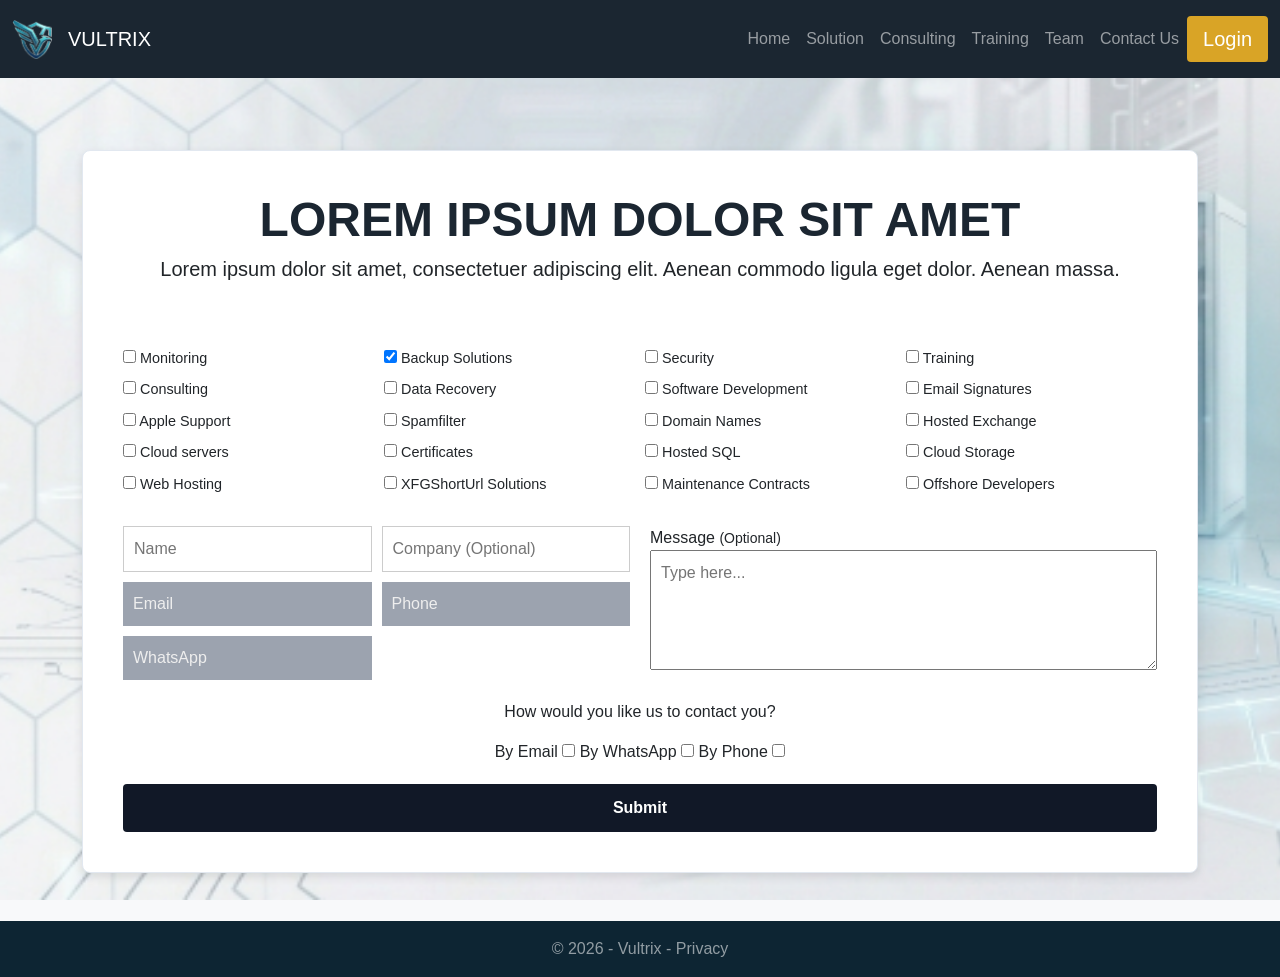
==== contact.html @ f0453dbb "Add files via upload" ====
<!doctype html>
<html lang="en">
<head>
    <meta charset="utf-8" />
    <meta name="viewport" content="width=device-width, initial-scale=1" />
    <title>Convilguous 2.0</title>

    <!-- Bootstrap 5 CSS (CDN) -->
    <link href="https://cdn.jsdelivr.net/npm/bootstrap@5.3.3/dist/css/bootstrap.min.css"
          rel="stylesheet" />
    <link href="css/style.css" rel="stylesheet" />
    <link href="css/form.css" rel="stylesheet" />
    <link href="css/upbutton.css" rel="stylesheet" />
    <link rel="icon" type="image/x-icon" href="images/Logo-small.svg">
</head>

<body class="bg-light">


    <!-- Example: Brand/Logo + Navbar Text -->
    <nav class=" navbar navbar-expand-sm navbar-dark fixed-top" style="background-color: #1B2631">
        <div class="container-fluid">
            <!-- Brand / Logo -->
            <a class="navbar-brand d-flex align-items-center gap-2" href="index.html#home">
                <!-- Using an image: Bootstrap will size/align it nicely in the navbar -->
                <img src="images/logo.png"
                     alt="Logo"
                     width="40"
                     height=""
                     class="rounded" />
                <span></span>
                Vultrix
            </a>

            <!-- Toggler (for small screens) -->
            <button class="navbar-toggler"
                    type="button"
                    data-bs-toggle="collapse"
                    data-bs-target="#mainNavbar"
                    aria-controls="mainNavbar"
                    aria-expanded="false"
                    aria-label="Toggle navigation">
                <span class="navbar-toggler-icon"></span>
            </button>

            <div class="collapse navbar-collapse" id="mainNavbar">
                <!-- Left links -->
                <ul class="navbar-nav ms-auto mb-2 mb-sm-0">
                    <li class="nav-item">
                        <a class="nav-link" aria-current="page" href="index.html#home">Home</a>
                    </li>
                    <li class="nav-item">
                        <a class="nav-link" href="index.html#solution">Solution</a>
                    </li>
                    <li class="nav-item">
                        <a class="nav-link" href="index.html#consulting">Consulting</a>
                    </li>
                    <li class="nav-item">
                        <a class="nav-link" href="index.html#training">Training</a>
                    </li>
                    <li class="nav-item">
                        <a class="nav-link" href="#team">Team</a>
                    </li>
                    <li class="nav-item">
                        <a class="nav-link" href="index.html#contact">Contact Us</a>
                    </li>
                </ul>

                <!-- Navbar text (non-link content aligned vertically) -->
                <span class="navbar-text">
                    <a href="login.html#login" class="btn btn-custom-gold btn-lg fs-5">Login</a>
                </span>
            </div>
        </div>
    </nav>


    <!-- Contact Form -->
    <div id="contactform">

        <section style="background-color:">

            <div class="container" style="padding-top: 150px">


                <main class="form-container card">
                    <h1 class="display-5 fw-bold text-center" style="color: #1B2631; ">Lorem ipsum dolor sit amet</h1>
                    <p class="lead text-center" ;">Lorem ipsum dolor sit amet, consectetuer adipiscing elit. Aenean commodo ligula eget dolor. Aenean massa.</p>

                    <form>
                        <div class="checkbox-grid mt-5">
                            <label><input type="checkbox"> Monitoring</label>
                            <label><input type="checkbox" checked> Backup Solutions</label>
                            <label><input type="checkbox"> Security</label>
                            <label><input type="checkbox"> Training</label>
                            <label><input type="checkbox"> Consulting</label>
                            <label><input type="checkbox"> Data Recovery</label>
                            <label><input type="checkbox"> Software Development</label>
                            <label><input type="checkbox"> Email Signatures</label>
                            <label><input type="checkbox"> Apple Support</label>
                            <label><input type="checkbox"> Spamfilter</label>
                            <label><input type="checkbox"> Domain Names</label>
                            <label><input type="checkbox"> Hosted Exchange</label>
                            <label><input type="checkbox"> Cloud servers</label>
                            <label><input type="checkbox"> Certificates</label>
                            <label><input type="checkbox"> Hosted SQL</label>
                            <label><input type="checkbox"> Cloud Storage</label>
                            <label><input type="checkbox"> Web Hosting</label>
                            <label><input type="checkbox"> XFGShortUrl Solutions</label>
                            <label><input type="checkbox"> Maintenance Contracts</label>
                            <label><input type="checkbox"> Offshore Developers</label>
                        </div>

                        <div class="form-body">
                            <div class="input-columns">
                                <input type="text" placeholder="Name">
                                <input type="text" placeholder="Company (Optional)">
                                <input type="email" placeholder="Email" class="gray-bg">
                                <input type="tel" placeholder="Phone" class="gray-bg">
                                <input type="text" placeholder="WhatsApp" class="gray-bg half-width">
                            </div>

                            <div class="message-area">
                                <label>Message <small>(Optional)</small></label>
                                <textarea placeholder="Type here..."></textarea>
                            </div>
                        </div>

                        <div class="contact-preference">
                            <p>How would you like us to contact you?</p>
                            <label>By Email <input type="checkbox"></label>
                            <label>By WhatsApp <input type="checkbox"></label>
                            <label>By Phone <input type="checkbox"></label>
                        </div>

                        <button type="submit" class="submit-btn btn-custom-gold">Submit</button>
                    </form>
                </main>
            </div>

<br>
<br>


        </section>


         
</div>

                                                                                <button id="scrollTopBtn" title="Go to top">&#8593;</button>
                                                                        <nav class=" navbar navbar-expand-sm navbar-dark" style="background-color: #0D2533">

                                                                            <div class="container justify-content-center">
                                                                                <span class="navbar-text">

                                                                                    &copy; 2026 - Vultrix - Privacy


                                                                                </span>

                                                                                </section>













            <script>
                // Paste the JavaScript code here
                const scrollTopBtn = document.getElementById("scrollTopBtn");

                // Show the button when the user scrolls down 200px from the top
                window.onscroll = function () {
                    if (document.body.scrollTop > 200 || document.documentElement.scrollTop > 200) {
                        scrollTopBtn.style.display = "block";
                    } else {
                        scrollTopBtn.style.display = "none";
                    }
                };

                // When the user clicks the button, scroll to the top
                scrollTopBtn.addEventListener("click", () => {
                    window.scrollTo({
                        top: 0,
                        behavior: "smooth" // This creates the smooth gliding effect
                    });
                });
            </script>
</body>
</html>






<!-- Bootstrap 5 JS (CDN) -->
<script src="https://cdn.jsdelivr.net/npm/bootstrap@5.3.3/dist/js/bootstrap.bundle.min.js"></script>
---- css/style.css ----
body {
    background-image: linear-gradient(rgba(0, 0, 0, 0), rgba(0, 0, 0, 0)), url('../images/bg.png');
    background-size: cover;
    background-repeat: no-repeat;
    background-attachment: fixed;
    background-position: center;
}

/*--------------------------------------------------------------------------------------------*/

/* Container Grid */
.services-grid {
    display: grid;
    grid-template-columns: repeat(auto-fit, minmax(250px, 1fr));
    gap: 20px;
    padding: 40px;
    background-color: #f8fafc; /* Light grey background */
    font-family: sans-serif;
    border: 1px solid #e2e8f0;
}

.services-grid1 {
    display: grid;
    /* This creates 3 equal columns on desktop */
    grid-template-columns: repeat(3, 1fr);
    gap: 20px; /* Adjust spacing between cards */
    padding: 30px;
}

/*--------------------------------------------------------------------------------------------*/

/* Responsive adjustment for tablets and phones */
@media (max-width: 992px) {
    .services-grid1 {
        grid-template-columns: repeat(2, 1fr); /* 2 columns on tablets */
    }
}

@media (max-width: 768px) {
    .services-grid1 {
        grid-template-columns: 1fr; /* 1 column on mobile */
    }
}


/*--------------------------------------------------------------------------------------------*/


/* Individual Card Styling */

.card1 {
    background: #ffffff;
    padding: 30px;
    border-radius: 12px;
    border: 1px solid #e2e8f0;
    box-shadow: 0 4px 6px -1px rgba(0, 0, 0, 0.05);
    transition: transform 0.2s ease;
}

/*.card1:hover {
        transform: translateY(-5px);
    }*/

.card {
    background: #ffffff;
    padding: 30px;
    border-radius: 12px;
    border: 1px solid #e2e8f0;
    box-shadow: 0 4px 6px -1px rgba(0, 0, 0, 0.05);
    transition: transform 0.2s ease;
}
    .card:hover {
        transform: translateY(-5px);
    }

/* Icon Container */
.icon-box {
    width: 45px;
    height: 45px;
    border-radius: 8px;
    display: flex;
    align-items: center;
    justify-content: center;
    margin-bottom: 20px;
    color: white;
}

/* 1. Add a transition to the card so the glow fades in smoothly */
.card {
    transition: all 0.3s ease-in-out;
    border-radius: 8px; /* Optional: keeps the glow shaped to the card */
}

/* 2. Define the hover state with a pink box-shadow */
.card:hover {
    transform: translateY(-5px); /* Optional: lifts the card slightly */
    box-shadow: 0 0 20px 5px rgba(255, 20, 147, 0.6); 
    /* syntax: horizontal vertical blur spread color */
}


/*--------------------------------------------------------------------------------------------*/



.container1 {
    position: relative; /* This is the anchor */
    width: 0px;
    height: 0px;
    background-color: #f0f0f0;
    border: 1px solid #ccc;
}

.absolute-image {
    position: absolute; /* This pulls it out of the normal document flow */
    top: -600px; /* Distance from the top of the container */
    left: 740px; /* Distance from the left of the container */
    width: 750px; /* Optional: set size */
}

/* This hides the image when the screen is 600px wide or smaller */
/*
@media (max-width: 1500px) {
    .absolute-image {
        display: none;
    }
}*/

/*--------------------------------------------------------------------------------------------*/


/*Carousel - prevent the "movement" or layout shifting of your carousel while it transitions*/

#mainCarousel .carousel-inner {
    min-height: 500px; /* Adjust this value based on your longest slide */
    display: flex;
    align-items: center; /* This keeps shorter text centered vertically */
}

#mainCarousel .carousel-item {
    height: 400px; /* Adjust to fit your content */
}


/*--------------------------------------------------------------------------------------------*/

.neon-border-wire {
  border-radius: 30px;
  
  /* 1. Define the solid wire border (bright, light blue) */
  border: 4px solid #b3f0ff; 

  /* 2. Add the glowing halo around that wire */
  box-shadow: 
    0 0 10px #00ccff,   /* Inner soft glow */
    0 0 20px #00ccff,   /* Medium soft glow */
    0 0 30px #00aaff;   /* Outer, softer spread */
}

.neon-border-wire2 {
  border-radius: 30px;
  
  /* 1. Define the solid wire border (bright, light blue) */
  border: 4px solid #b3f0ff; 

  /* 2. Add the glowing halo around that wire */
  box-shadow: 
    0 0 10px #D9A426,   /* Inner soft glow */
    0 0 10px #D9A426,   /* Medium soft glow */
    0 0 10px #D9A426;   /* Outer, softer spread */
}

.neon-border-wire3 {
  border-radius: 30px;
  
  /* 1. Define the solid wire border (bright, light blue) */
  border: 4px solid #b3f0ff; 

  /* 2. Add the glowing halo around that wire */
  box-shadow: 
    0 0 10px #00ccff,   /* Inner soft glow */
    0 0 10px #00ccff,   /* Medium soft glow */
    0 0 10px #00ccff;   /* Outer, softer spread */
}

/*--------------------------------------------------------------------------------------------*/

/* Global brand typography */
h1, h2, h3, .navbar-brand {
    font-family: 'Rajdhani', sans-serif;
    text-transform: uppercase;
}

body, p, .btn {
    font-family: 'Inter', sans-serif;
}

/* Enhancing the Button to match the tech aesthetic */
.btn-custom-gold {
    background-color: #D9A426;
    color: black;
    border: none;
    border-radius: 4px; /* Slightly sharper corners for a pro look */
    transition: all 0.3s ease;
}

.btn-custom-navy {
    background-color: #1B2631;
    color: gray;
    border: none;
    border-radius: 4px; /* Slightly sharper corners for a pro look */
    transition: all 0.3s ease;
}

.btn-custom-gold:hover {
    background-color: #ffc107;
    box-shadow: 0 0 15px rgba(217, 164, 38, 0.4);
    transform: translateY(-2px);
}

.btn-custom-navy:hover {
    background-color: #014D4E;
    box-shadow: 0 0 15px rgba(217, 164, 38, 0.4);
    transform: translateY(-2px);
}
---- css/form.css ----
/* Contact Form */




.page-wrapper {
    display: flex;
    align-items: stretch;
    max-width: 1200px;
    width: 95%;
}

/* Decoration Persons */
.person img {
    height: 400px; /* Adjust based on your images */
    display: block;
}

.left-person {
    margin-right: -20px;
    z-index: 2;
    align-self: center;
}

.right-person {
    margin-left: -20px;
    z-index: 2;
    align-self: center;
}

/* The Form Container */
.form-container {
    background: white;
    padding: 40px;
    flex-grow: 1;
    box-shadow: 0 4px 10px rgba(0,0,0,0.1);
    text-align: center;
}

h1 {
    margin-bottom: 5px;
    font-size: 2rem;
}

.subtitle {
    margin-bottom: 30px;
    color: #555;
}

/* Checkbox Grid - 4 Columns */
.checkbox-grid {
    display: grid;
    grid-template-columns: repeat(4, 1fr);
    gap: 10px;
    text-align: left;
    margin-bottom: 30px;
    font-size: 0.9rem;
}

/* Layout for Inputs vs Textarea */
.form-body {
    display: flex;
    gap: 20px;
    margin-bottom: 20px;
}

.input-columns {
    display: grid;
    grid-template-columns: 1fr 1fr;
    gap: 10px;
    flex: 1;
}

    .input-columns input {
        padding: 10px;
        border: 1px solid #ccc;
        width: 100%;
        box-sizing: border-box;
    }

.gray-bg {
    background-color: #9ca3af;
    color: white;
    border: none !important;
}

    .gray-bg::placeholder {
        color: #eee;
    }

.message-area {
    flex: 1;
    text-align: left;
}

textarea {
    width: 100%;
    height: 120px;
    padding: 10px;
    box-sizing: border-box;
}

/* Submit Button */
.submit-btn {
    width: 100%;
    background-color: #111827; /* Dark navy */
    color: white;
    padding: 12px;
    border: none;
    cursor: pointer;
    font-weight: bold;
    margin-top: 20px;
}
---- css/upbutton.css ----
#scrollTopBtn {
    display: none; /* Hidden by default */
    position: fixed;
    bottom: 20px;
    right: 30px;
    z-index: 99;
    border: none;
    outline: none;
    background-color: #333;
    color: white;
    cursor: pointer;
    padding: 15px;
    border-radius: 50%; /* Makes it circular */
    font-size: 18px;
    transition: opacity 0.3s;
}

    #scrollTopBtn:hover {
        background-color: #555; /* Changes color on hover */
    }
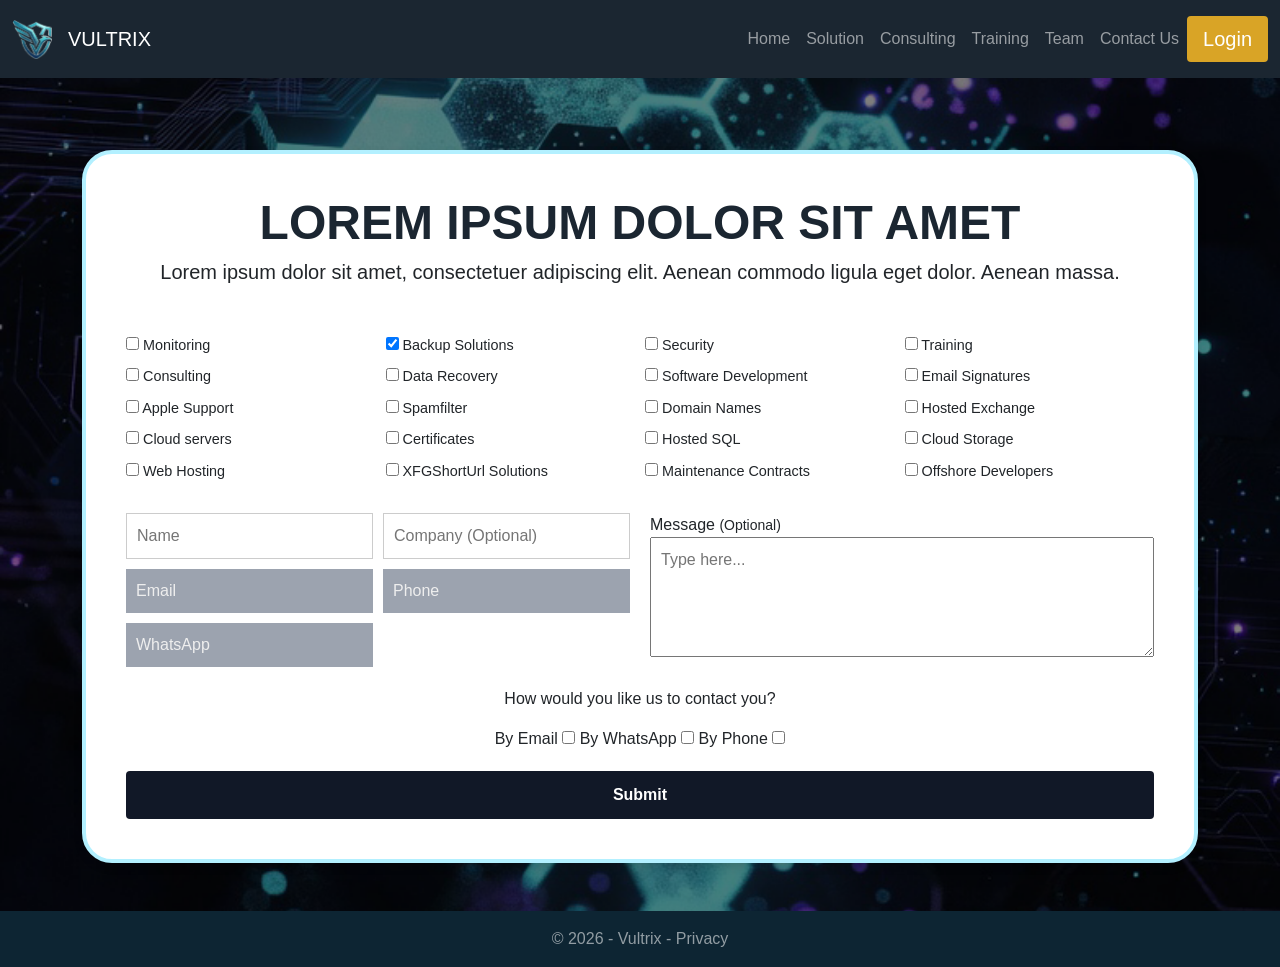
==== commit 41bd112c: "Add files via upload" ====
--- a/contact.html
+++ b/contact.html
@@ -80,10 +80,10 @@
 
         <section style="background-color:">
 
-            <div class="container" style="padding-top: 150px">
-
-
-                <main class="form-container card">
+            <div class="container " style="padding-top: 150px">
+
+
+                <main class="form-container neon-border-wire pulse-glow hero-reveal floating-img">
                     <h1 class="display-5 fw-bold text-center" style="color: #1B2631; ">Lorem ipsum dolor sit amet</h1>
                     <p class="lead text-center" ;">Lorem ipsum dolor sit amet, consectetuer adipiscing elit. Aenean commodo ligula eget dolor. Aenean massa.</p>
 
--- a/css/style.css
+++ b/css/style.css
@@ -25,7 +25,16 @@
     grid-template-columns: repeat(3, 1fr);
     gap: 20px; /* Adjust spacing between cards */
     padding: 30px;
-}
+    border: 1px solid #e2e8f0;
+}
+
+.services-grid {
+    display: grid;
+    grid-template-columns: repeat(auto-fit, minmax(250px, 1fr));
+    gap: 20px;
+}
+
+
 
 /*--------------------------------------------------------------------------------------------*/
 
@@ -49,6 +58,7 @@
 /* Individual Card Styling */
 
 .card1 {
+    display: flex;
     background: #ffffff;
     padding: 30px;
     border-radius: 12px;
@@ -57,10 +67,38 @@
     transition: transform 0.2s ease;
 }
 
+.card {
+    display: flex;
+    flex-direction: column;
+    align-items: center;    /* Centers horizontally */
+    justify-content: center; /* Centers vertically */
+    text-align: center;      /* Centers the text inside the <p> and <h3> tags */
+    padding: 20px;
+}
+
+.icon-box {
+    display: flex;
+    justify-content: center;
+    align-items: center;
+    margin-bottom: 15px;
+    border-radius: 20%; /* Optional: makes the icon box circular */
+}
+
+.card3 {
+    
+    background: #ffffff;
+    padding: 30px;
+    border-radius: 12px;
+    border: 1px solid #e2e8f0;
+    box-shadow: 0 4px 6px -1px rgba(0, 0, 0, 0.05);
+    transition: transform 0.2s ease;
+}
+
 /*.card1:hover {
         transform: translateY(-5px);
     }*/
 
+/*
 .card {
     background: #ffffff;
     padding: 30px;
@@ -73,7 +111,7 @@
         transform: translateY(-5px);
     }
 
-/* Icon Container */
+/* Icon Container 
 .icon-box {
     width: 45px;
     height: 45px;
@@ -165,9 +203,9 @@
 
   /* 2. Add the glowing halo around that wire */
   box-shadow: 
-    0 0 10px #D9A426,   /* Inner soft glow */
-    0 0 10px #D9A426,   /* Medium soft glow */
-    0 0 10px #D9A426;   /* Outer, softer spread */
+    0 0 10px #FF5733,   /* Inner soft glow */
+    0 0 10px #FF5733,   /* Medium soft glow */
+    0 0 10px #FF5733;   /* Outer, softer spread */
 }
 
 .neon-border-wire3 {
@@ -182,6 +220,8 @@
     0 0 10px #00ccff,   /* Medium soft glow */
     0 0 10px #00ccff;   /* Outer, softer spread */
 }
+
+
 
 /*--------------------------------------------------------------------------------------------*/
 
@@ -219,7 +259,67 @@
 }
 
 .btn-custom-navy:hover {
-    background-color: #014D4E;
+    background-color: #003333;
     box-shadow: 0 0 15px rgba(217, 164, 38, 0.4);
     transform: translateY(-2px);
-}+}
+
+/*--------------------------------------------------------------------------------------------*/
+
+/* Pulse Glow Effect */
+
+.pulse-glow {
+    animation: pulse 3s infinite;
+}
+
+@keyframes pulse {
+    0% { box-shadow: 0px 4px 10px rgb(255, 0, 220); }
+    50% { box-shadow: 0px 4px 30px rgb(255, 0, 220), 0px 0px 15px rgba(255, 0, 220, 0.5); }
+    100% { box-shadow: 0px 4px 10px rgb(255, 0, 220); }
+}
+
+/*Hover Interaction
+
+
+.img-fluid {
+    transition: transform 0.3s ease, box-shadow 0.3s ease;
+}
+
+.img-fluid:hover {
+    transform: scale(1.05); /* Slight zoom 
+    box-shadow: 0px 10px 20px rgb(255, 0, 220) !important;
+}
+
+
+/*Reveal on Scroll
+
+.hero-reveal {
+    animation: reveal 1.2s cubic-bezier(0.16, 1, 0.3, 1);
+}
+
+@keyframes reveal {
+    0% { 
+        opacity: 0; 
+        transform: scale(0.8) translateY(30px); 
+    }
+    100% { 
+        opacity: 1; 
+        transform: scale(1) translateY(0); 
+    }
+}
+
+*/
+
+/* Floating Image 
+
+.floating-img {
+    animation: float 4s ease-in-out infinite;
+}
+
+@keyframes float {
+    0% { transform: translateY(0px); }
+    50% { transform: translateY(-20px); }
+    100% { transform: translateY(0px); }
+}
+
+*/
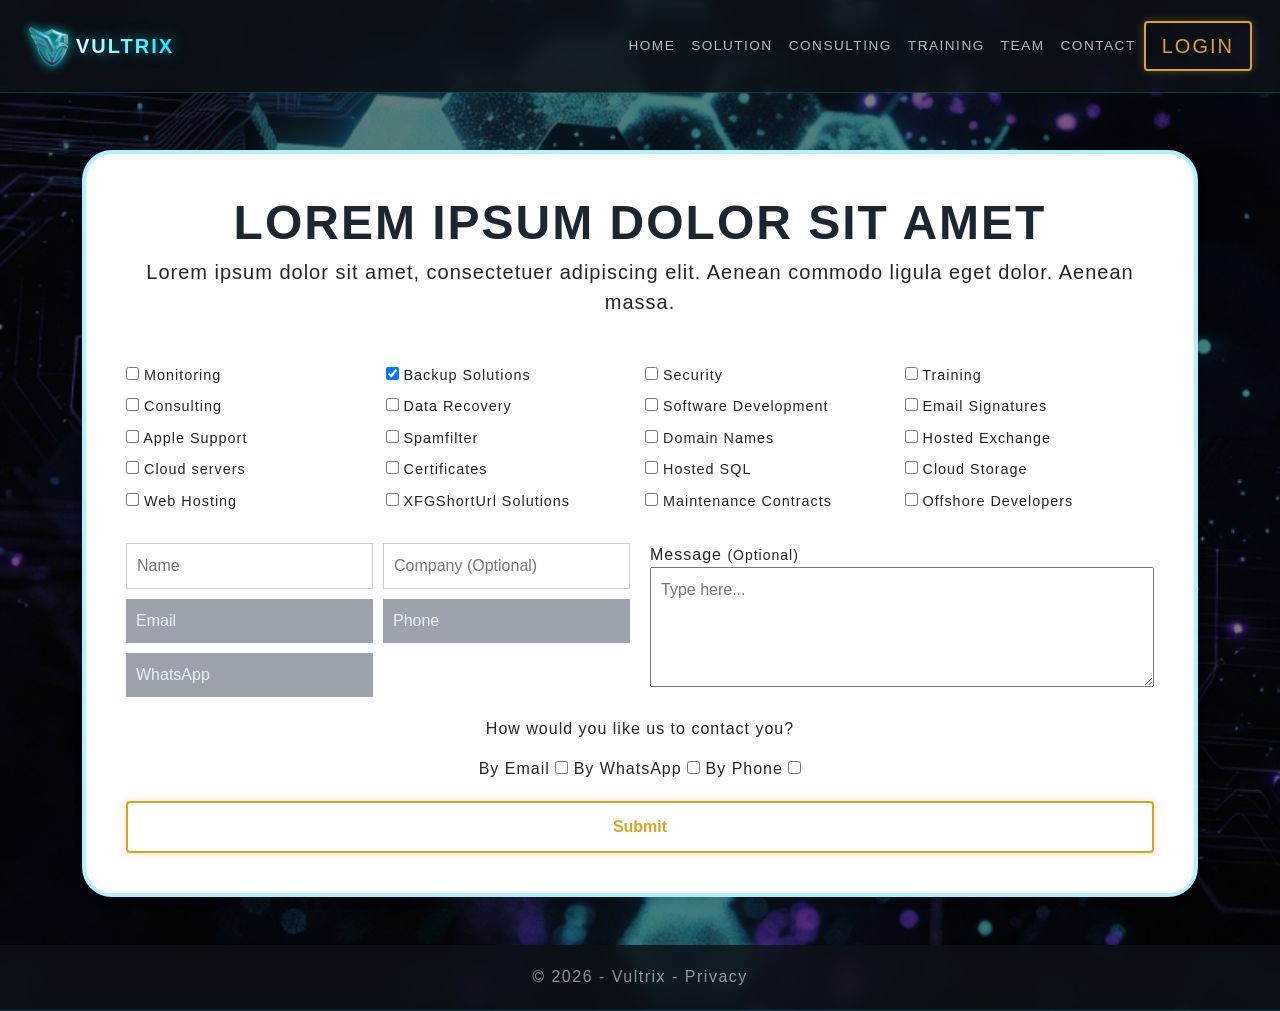
==== commit 5c99fc5a: "Add files via upload" ====
--- a/contact.html
+++ b/contact.html
@@ -17,61 +17,42 @@
 <body class="bg-light">
 
 
-    <!-- Example: Brand/Logo + Navbar Text -->
-    <nav class=" navbar navbar-expand-sm navbar-dark fixed-top" style="background-color: #1B2631">
-        <div class="container-fluid">
-            <!-- Brand / Logo -->
-            <a class="navbar-brand d-flex align-items-center gap-2" href="index.html#home">
-                <!-- Using an image: Bootstrap will size/align it nicely in the navbar -->
-                <img src="images/logo.png"
-                     alt="Logo"
-                     width="40"
-                     height=""
-                     class="rounded" />
-                <span></span>
-                Vultrix
-            </a>
-
-            <!-- Toggler (for small screens) -->
-            <button class="navbar-toggler"
-                    type="button"
-                    data-bs-toggle="collapse"
-                    data-bs-target="#mainNavbar"
-                    aria-controls="mainNavbar"
-                    aria-expanded="false"
-                    aria-label="Toggle navigation">
-                <span class="navbar-toggler-icon"></span>
-            </button>
-
-            <div class="collapse navbar-collapse" id="mainNavbar">
-                <!-- Left links -->
-                <ul class="navbar-nav ms-auto mb-2 mb-sm-0">
-                    <li class="nav-item">
-                        <a class="nav-link" aria-current="page" href="index.html#home">Home</a>
-                    </li>
-                    <li class="nav-item">
-                        <a class="nav-link" href="index.html#solution">Solution</a>
-                    </li>
-                    <li class="nav-item">
-                        <a class="nav-link" href="index.html#consulting">Consulting</a>
-                    </li>
-                    <li class="nav-item">
-                        <a class="nav-link" href="index.html#training">Training</a>
-                    </li>
-                    <li class="nav-item">
-                        <a class="nav-link" href="#team">Team</a>
-                    </li>
-                    <li class="nav-item">
-                        <a class="nav-link" href="index.html#contact">Contact Us</a>
-                    </li>
-                </ul>
-
-                <!-- Navbar text (non-link content aligned vertically) -->
-                <span class="navbar-text">
-                    <a href="login.html#login" class="btn btn-custom-gold btn-lg fs-5">Login</a>
-                </span>
+    <nav class="navbar navbar-expand-sm navbar-dark fixed-top futuristic-nav">
+    <div class="container-fluid">
+        <a class="navbar-brand d-flex align-items-center gap-2" href="index.html#home">
+            <div class="logo-container">
+                <img src="images/logo.png" alt="Logo" width="40" class="rounded logo-glow" />
             </div>
+            <span class="brand-text">VULTRIX</span>
+        </a>
+
+        <button class="navbar-toggler custom-toggler" type="button" data-bs-toggle="collapse" data-bs-target="#mainNavbar">
+            <span class="navbar-toggler-icon"></span>
+        </button>
+
+        <div class="collapse navbar-collapse" id="mainNavbar">
+            <ul class="navbar-nav ms-auto mb-2 mb-sm-0">
+                <li class="nav-item"><a class="nav-link" href="index.html#home">HOME</a></li>
+                <li class="nav-item"><a class="nav-link" href="index.html#solution">SOLUTION</a></li>
+                <li class="nav-item"><a class="nav-link" href="index.html#consulting">CONSULTING</a></li>
+                <li class="nav-item"><a class="nav-link" href="index.html#training">TRAINING</a></li>
+                <li class="nav-item"><a class="nav-link" href="team.html">TEAM</a></li>
+                <li class="nav-item"><a class="nav-link" href="index.html#contact">CONTACT</a></li>
+            </ul>
+
+           <!-- Navbar text (non-link content aligned vertically) -->
+                    <span class="navbar-text">
+                        <a href="login.html#login" class="btn btn-custom-gold btn-lg fs-5">Login</a>
+                    </span>
+                </div>
+                </a>
+            </span>
         </div>
+    </div>
+</nav>
+
+                   
+</div>
     </nav>
 
 
@@ -147,9 +128,16 @@
 
          
 </div>
-
-                                                                                <button id="scrollTopBtn" title="Go to top">&#8593;</button>
-                                                                        <nav class=" navbar navbar-expand-sm navbar-dark" style="background-color: #0D2533">
+<button id="scrollTopBtn" title="Go to top">
+  <div class="glow-point"></div>
+  <span class="arrow">&#8593;</span>
+</button>
+
+</div>
+<div>
+
+
+                                                                        <nav class=" navbar navbar-expand-sm navbar-dark futuristic-nav" style="background-color: #0D2533">
 
                                                                             <div class="container justify-content-center">
                                                                                 <span class="navbar-text">
@@ -160,6 +148,9 @@
                                                                                 </span>
 
                                                                                 </section>
+
+</nav>
+</div>
 
 
 
--- a/css/style.css
+++ b/css/style.css
@@ -51,8 +51,75 @@
     }
 }
 
-
-/*--------------------------------------------------------------------------------------------*/
+video {
+  border-radius: 20px;
+  box-shadow: 0 0 20px rgba(0, 255, 255, 0.2); /* Soft neon glow */
+}
+
+/*--------------------------------------------------------------------------------------------*/
+
+
+/* By default, hide the mobile logo */
+.mobile-only-content {
+    display: none;
+}
+
+/* When the screen is 768px or smaller */
+@media (max-width: 768px) {
+    /* Hide the heavy interactive script */
+    .desktop-only-content {
+        display: none !important;
+    }
+
+    /* Show the logo */
+    .mobile-only-content {
+        display: block;
+        text-align: center;
+        padding: 20px;
+    }
+
+    /* Ensure the logo fits the mobile screen */
+    .mobile-only-content img {
+        max-width: 100%;
+        height: auto;
+    }
+}
+
+/*--------------------------------------------------------------------------------------------*/
+
+.bento-card {
+  position: relative;
+  background: #161b22; /* Dark card background */
+  border-radius: 16px;
+  padding: 2rem;
+  z-index: 1;
+  overflow: hidden;
+}
+
+.bento-card::before {
+  content: "";
+  position: absolute;
+  top: 0;
+  left: 0;
+  right: 0;
+  bottom: 0;
+  border-radius: 12px; 
+  padding: 2px; /* This defines the border thickness */
+  
+  /* The Gradient */
+  background: linear-gradient(135deg, #00d4ff, #bd00ff);
+  
+  /* The Magic: Masks the center so only the padding area (the border) shows */
+  -webkit-mask: 
+     linear-gradient(#fff 0 0) content-box, 
+     linear-gradient(#fff 0 0);
+  -webkit-mask-composite: xor;
+          mask-composite: exclude;
+  z-index: -1;
+  filter: drop-shadow(0 0 8px rgba(0, 212, 255, 0.5));
+}
+
+
 
 
 /* Individual Card Styling */
@@ -81,7 +148,7 @@
     justify-content: center;
     align-items: center;
     margin-bottom: 15px;
-    border-radius: 20%; /* Optional: makes the icon box circular */
+    border-radius: 12%; /* Optional: makes the icon box circular */
 }
 
 .card3 {
@@ -92,6 +159,22 @@
     border: 1px solid #e2e8f0;
     box-shadow: 0 4px 6px -1px rgba(0, 0, 0, 0.05);
     transition: transform 0.2s ease;
+}
+
+/* -------------------------------------------------------------------------------------*/
+
+.card1 {
+    overflow: hidden; /* Keeps the video corners from popping out of rounded edges */
+    display: flex;
+    justify-content: center;
+    align-items: center;
+}
+
+.card1 video {
+    width: 100%;
+    height: 100%;
+    object-fit: cover; /* This is the secret sauce: it fills the card without stretching */
+    display: block;
 }
 
 /*.card1:hover {
@@ -126,7 +209,7 @@
 /* 1. Add a transition to the card so the glow fades in smoothly */
 .card {
     transition: all 0.3s ease-in-out;
-    border-radius: 8px; /* Optional: keeps the glow shaped to the card */
+    border-radius: 12px; /* Optional: keeps the glow shaped to the card */
 }
 
 /* 2. Define the hover state with a pink box-shadow */
@@ -322,4 +405,142 @@
     100% { transform: translateY(0px); }
 }
 
-*/+*/
+
+/*--------------------------------------------------------------------------------------------*/
+
+
+
+/* Space Futuristic Theme */
+@import url('https://fonts.googleapis.com/css2?family=Orbitron:wght@400;700&family=Rajdhani:wght@300;500;700&display=swap');
+
+body {
+    font-family: 'Rajdhani', sans-serif;
+    letter-spacing: 1px;
+}
+
+h1, h2, h3, .navbar-brand, .btn {
+    font-family: 'Orbitron', sans-serif;
+    text-transform: uppercase;
+    letter-spacing: 2px;
+}
+
+/* Futuristic Glassmorphism Buttons */
+.btn-custom-gold {
+    background: transparent !important;
+    color: #D9A426 !important;
+    border: 2px solid #D9A426 !important;
+    box-shadow: 0 0 10px rgba(217, 164, 38, 0.3);
+    transition: all 0.3s ease;
+    position: relative;
+    overflow: hidden;
+}
+
+.btn-custom-gold:hover {
+    background: #D9A426 !important;
+    color: #000 !important;
+    box-shadow: 0 0 20px #D9A426, 0 0 40px rgba(217, 164, 38, 0.5);
+    transform: translateY(-2px);
+}
+
+/* Neon Pulse Animation for the Video/Images */
+.pulse-glow {
+    animation: neonPulse 2s infinite alternate;
+}
+
+@keyframes neonPulse {
+    from {
+        box-shadow: 0 0 10px #ff00dc, 0 0 20px #ff00dc;
+    }
+    to {
+        box-shadow: 0 0 20px #ff00dc, 0 0 40px #00d4ff;
+    }
+}
+
+/* Navbar futuristic tweak */
+.navbar {
+    border-bottom: 1px solid rgba(217, 164, 38, 0.2);
+    backdrop-filter: blur(15px);
+}
+
+/*--------------------------------------------------------------------------------------------*/
+
+
+/* Futuristic Nav Styles */
+.futuristic-nav {
+    background: rgba(13, 18, 24, 0.85) !important; /* Deep space void */
+    backdrop-filter: blur(10px); /* Frosted glass effect */
+    border-bottom: 1px solid rgba(0, 242, 255, 0.2); /* Thin neon horizon line */
+    padding: 0.8rem 1rem;
+    letter-spacing: 1.5px;
+}
+
+/* Brand Styling */
+.brand-text {
+    font-weight: 800;
+    background: linear-gradient(90deg, #fff, #00f2ff);
+    -webkit-background-clip: text;
+    -webkit-text-fill-color: transparent;
+    text-shadow: 0 0 15px rgba(0, 242, 255, 0.5);
+}
+
+.logo-glow {
+    filter: drop-shadow(0 0 5px #00f2ff);
+}
+
+/* Nav Link Hover Effects */
+.futuristic-nav .nav-link {
+    color: rgba(255, 255, 255, 0.7) !important;
+    position: relative;
+    transition: all 0.3s ease;
+    font-size: 0.85rem;
+    font-weight: 500;
+}
+
+.futuristic-nav .nav-link:hover, 
+.futuristic-nav .nav-link.active {
+    color: #00f2ff !important;
+    text-shadow: 0 0 10px rgba(0, 242, 255, 0.8);
+}
+
+/* Decorative underline for links */
+.futuristic-nav .nav-link::after {
+    content: '';
+    position: absolute;
+    bottom: 0;
+    left: 50%;
+    width: 0;
+    height: 2px;
+    background: #00f2ff;
+    transition: all 0.3s ease;
+    box-shadow: 0 0 10px #00f2ff;
+}
+
+.futuristic-nav .nav-link:hover::after {
+    width: 80%;
+    left: 10%;
+}
+
+/* Neon Gold Button */
+.btn-neon-gold {
+    position: relative;
+    background: transparent;
+    border: 1px solid #ffcc00;
+    color: #ffcc00;
+    padding: 8px 25px;
+    overflow: hidden;
+    transition: all 0.4s;
+    font-weight: bold;
+    clip-path: polygon(10% 0, 100% 0, 90% 100%, 0% 100%); /* Angled sci-fi edges */
+}
+
+.btn-neon-gold:hover {
+    background: #ffcc00;
+    color: #000;
+    box-shadow: 0 0 20px rgba(255, 204, 0, 0.6);
+}
+
+/* Mobile Toggler Customization */
+.custom-toggler {
+    border-color: rgba(0, 242, 255, 0.5);
+}
--- a/css/upbutton.css
+++ b/css/upbutton.css
@@ -1,23 +1,86 @@
 #scrollTopBtn {
-    display: none; /* Hidden by default */
-    position: fixed;
-    bottom: 20px;
-    right: 30px;
-    z-index: 99;
-    border: none;
-    outline: none;
-    background-color: #333;
-    color: white;
-    cursor: pointer;
-    padding: 15px;
-    border-radius: 50%; /* Makes it circular */
-    font-size: 18px;
-    transition: opacity 0.3s;
+  position: fixed;
+  bottom: 30px;
+  right: 30px;
+  width: 60px;
+  height: 60px;
+  background: rgba(10, 15, 25, 0.8); /* Deep space blue */
+  color: #00f2ff; /* Cyber cyan */
+  border: 2px solid #00f2ff;
+  border-radius: 12px; /* Slight rounding for a tech look */
+  cursor: pointer;
+  font-size: 24px;
+  display: flex;
+  align-items: center;
+  justify-content: center;
+  transition: all 0.4s cubic-bezier(0.175, 0.885, 0.32, 1.275);
+  overflow: hidden;
+  backdrop-filter: blur(10px);
+  box-shadow: 0 0 15px rgba(0, 242, 255, 0.3), 
+              inset 0 0 10px rgba(0, 242, 255, 0.2);
+  text-shadow: 0 0 8px #00f2ff;
 }
 
-    #scrollTopBtn:hover {
-        background-color: #555; /* Changes color on hover */
-    }
+/* Hover effects: The button "powers up" */
+#scrollTopBtn:hover {
+  background: #00f2ff;
+  color: #0a0f19;
+  box-shadow: 0 0 30px #00f2ff, 
+              0 0 60px rgba(0, 242, 255, 0.4);
+  transform: translateY(-5px) scale(1.05);
+}
 
+/* Internal "Scanning" Animation */
+#scrollTopBtn::before {
+  content: "";
+  position: absolute;
+  top: -100%;
+  left: 0;
+  width: 100%;
+  height: 100%;
+  background: linear-gradient(
+    transparent, 
+    rgba(0, 242, 255, 0.2), 
+    transparent
+  );
+  transition: none;
+}
 
+#scrollTopBtn:hover::before {
+  animation: scan 1.5s infinite linear;
+}
 
+@keyframes scan {
+  0% { top: -100%; }
+  100% { top: 100%; }
+}
+
+/* Smooth Arrow Animation */
+.arrow {
+  z-index: 2;
+  transition: transform 0.3s ease;
+}
+
+#scrollTopBtn:hover .arrow {
+  animation: bounceUp 0.6s infinite alternate;
+}
+
+@keyframes bounceUp {
+  from { transform: translateY(0); }
+  to { transform: translateY(-5px); }
+}
+
+#scrollTopBtn {
+    position: fixed;      /* Keeps it visible while scrolling */
+    bottom: 80px;         /* Height of your nav (e.g. 60px) + 20px padding */
+    right: 30px;          /* Distance from the right edge */
+    z-index: 1000;        /* Ensures it stays above other elements */
+    cursor: pointer;
+    /* Add your existing futuristic styles below */
+}
+
+/* Optional: Smooth hover effect */
+#scrollTopBtn:hover {
+    transform: translateY(-5px);
+    transition: transform 0.3s ease;
+}
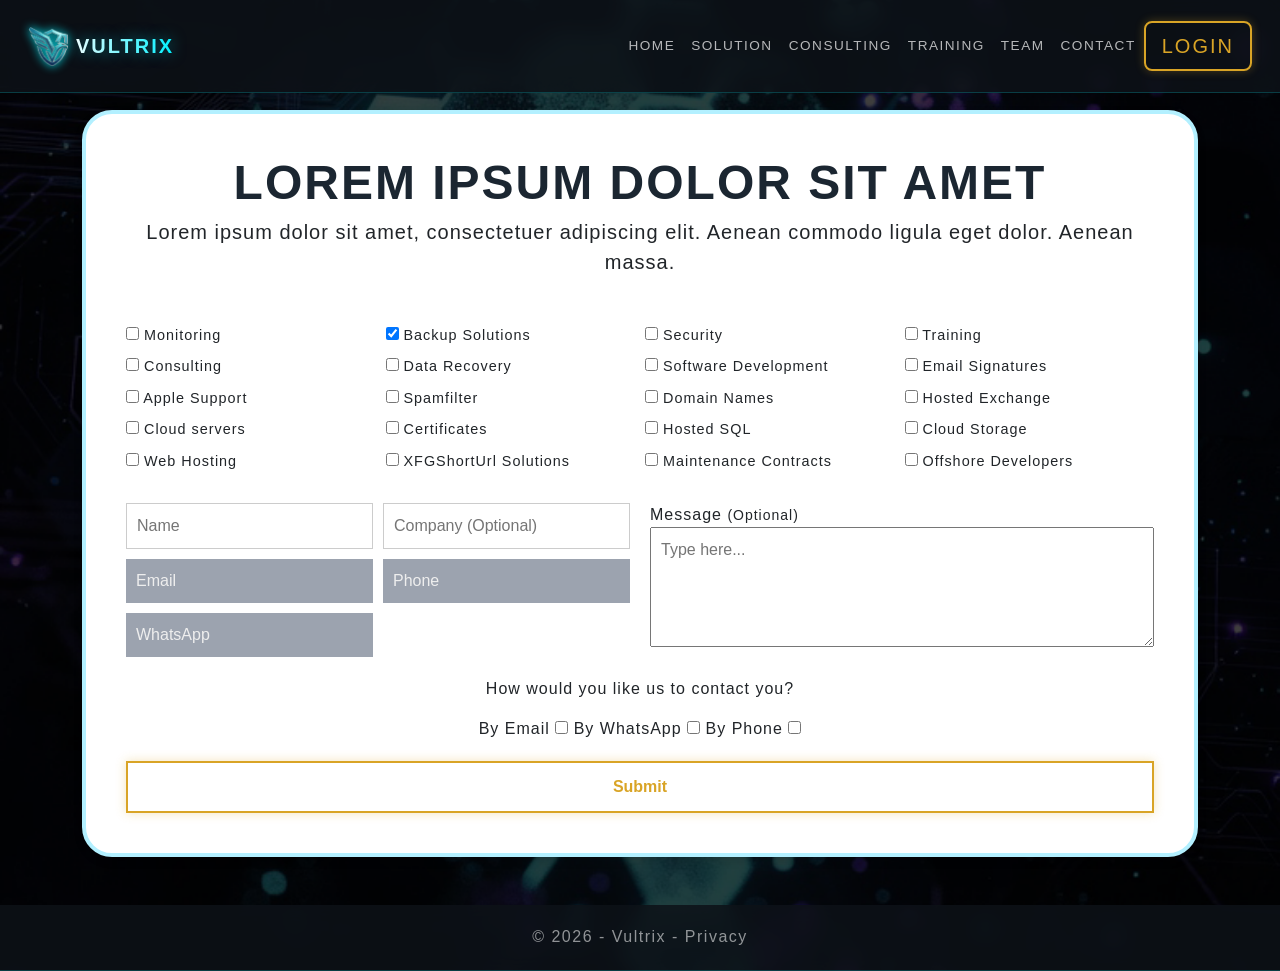
==== commit 2c994909: "Add files via upload" ====
--- a/contact.html
+++ b/contact.html
@@ -3,7 +3,7 @@
 <head>
     <meta charset="utf-8" />
     <meta name="viewport" content="width=device-width, initial-scale=1" />
-    <title>Convilguous 2.0</title>
+    <title>VULTRIX</title>
 
     <!-- Bootstrap 5 CSS (CDN) -->
     <link href="https://cdn.jsdelivr.net/npm/bootstrap@5.3.3/dist/css/bootstrap.min.css"
@@ -61,7 +61,7 @@
 
         <section style="background-color:">
 
-            <div class="container " style="padding-top: 150px">
+            <div class="container " style="padding-top: 110px">
 
 
                 <main class="form-container neon-border-wire pulse-glow hero-reveal floating-img">
--- a/css/style.css
+++ b/css/style.css
@@ -87,36 +87,49 @@
 
 /*--------------------------------------------------------------------------------------------*/
 
+/* Bento Grid Futuristic Enhancements */
+.services-grid {
+    display: grid;
+    grid-template-columns: repeat(auto-fit, minmax(250px, 1fr));
+    gap: 20px;
+}
+
 .bento-card {
-  position: relative;
-  background: #161b22; /* Dark card background */
-  border-radius: 16px;
-  padding: 2rem;
-  z-index: 1;
-  overflow: hidden;
-}
-
+    transition: all 0.4s cubic-bezier(0.175, 0.885, 0.32, 1.275);
+    border: 1px solid rgba(255, 255, 255, 0.1) !important;
+    position: relative;
+    overflow: hidden;
+}
+
+/* Hover Effect: Neon Border & Glow */
+.bento-card:hover {
+    transform: translateY(-5px) scale(1.02);
+    border-color: #00d4ff !important; /* Cyan glow */
+    box-shadow: 0 0 15px rgba(0, 212, 255, 0.4), inset 0 0 10px rgba(0, 212, 255, 0.2);
+    background: rgba(0, 212, 255, 0.05) !important;
+}
+
+/* Different Glow Colors for Variety */
+.bento-card:nth-child(3n):hover {
+    border-color: #ff00dc !important; /* Magenta glow */
+    box-shadow: 0 0 15px rgba(255, 0, 220, 0.4), inset 0 0 10px rgba(255, 0, 220, 0.2);
+}
+
+.bento-card:nth-child(3n+1):hover {
+    border-color: #D9A426 !important; /* Gold glow */
+    box-shadow: 0 0 15px rgba(217, 164, 38, 0.4), inset 0 0 10px rgba(217, 164, 38, 0.2);
+}
+
+/* Subtle Sci-Fi Scanline Overlay */
 .bento-card::before {
-  content: "";
-  position: absolute;
-  top: 0;
-  left: 0;
-  right: 0;
-  bottom: 0;
-  border-radius: 12px; 
-  padding: 2px; /* This defines the border thickness */
-  
-  /* The Gradient */
-  background: linear-gradient(135deg, #00d4ff, #bd00ff);
-  
-  /* The Magic: Masks the center so only the padding area (the border) shows */
-  -webkit-mask: 
-     linear-gradient(#fff 0 0) content-box, 
-     linear-gradient(#fff 0 0);
-  -webkit-mask-composite: xor;
-          mask-composite: exclude;
-  z-index: -1;
-  filter: drop-shadow(0 0 8px rgba(0, 212, 255, 0.5));
+    content: "";
+    position: absolute;
+    top: 0; left: 0; width: 100%; height: 100%;
+    background: linear-gradient(rgba(18, 16, 16, 0) 50%, rgba(0, 0, 0, 0.1) 50%), 
+                linear-gradient(90deg, rgba(255, 0, 0, 0.03), rgba(0, 255, 0, 0.01), rgba(0, 0, 255, 0.03));
+    background-size: 100% 2px, 3px 100%;
+    pointer-events: none;
+    opacity: 0.3;
 }
 
 
@@ -308,7 +321,7 @@
 
 /*--------------------------------------------------------------------------------------------*/
 
-/* Global brand typography */
+/* Global brand typography 
 h1, h2, h3, .navbar-brand {
     font-family: 'Rajdhani', sans-serif;
     text-transform: uppercase;
@@ -318,12 +331,12 @@
     font-family: 'Inter', sans-serif;
 }
 
-/* Enhancing the Button to match the tech aesthetic */
+/* Enhancing the Button to match the tech aesthetic 
 .btn-custom-gold {
     background-color: #D9A426;
     color: black;
     border: none;
-    border-radius: 4px; /* Slightly sharper corners for a pro look */
+    border-radius: 4px; /* Slightly sharper corners for a pro look 
     transition: all 0.3s ease;
 }
 
@@ -331,7 +344,7 @@
     background-color: #1B2631;
     color: gray;
     border: none;
-    border-radius: 4px; /* Slightly sharper corners for a pro look */
+    border-radius: 4px; /* Slightly sharper corners for a pro look 
     transition: all 0.3s ease;
 }
 
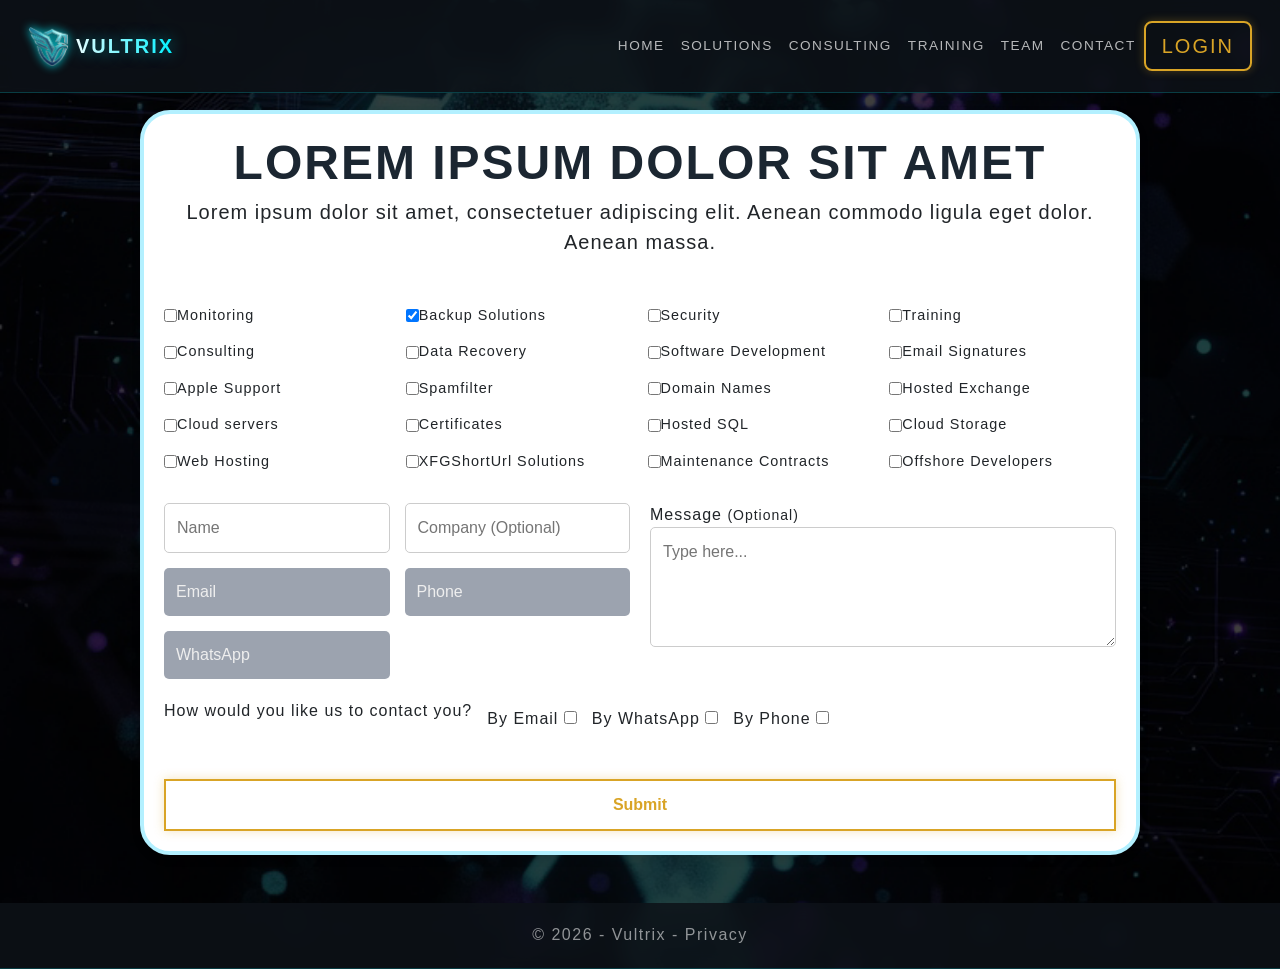
==== commit 0dd700d1: "Add files via upload" ====
--- a/contact.html
+++ b/contact.html
@@ -33,7 +33,7 @@
         <div class="collapse navbar-collapse" id="mainNavbar">
             <ul class="navbar-nav ms-auto mb-2 mb-sm-0">
                 <li class="nav-item"><a class="nav-link" href="index.html#home">HOME</a></li>
-                <li class="nav-item"><a class="nav-link" href="index.html#solution">SOLUTION</a></li>
+                <li class="nav-item"><a class="nav-link" href="index.html#solution">SOLUTIONS</a></li>
                 <li class="nav-item"><a class="nav-link" href="index.html#consulting">CONSULTING</a></li>
                 <li class="nav-item"><a class="nav-link" href="index.html#training">TRAINING</a></li>
                 <li class="nav-item"><a class="nav-link" href="team.html">TEAM</a></li>
--- a/css/form.css
+++ b/css/form.css
@@ -111,3 +111,135 @@
     font-weight: bold;
     margin-top: 20px;
 }
+
+
+/* General Container Reset */
+.form-container {
+    width: 95%;
+    max-width: 1000px;
+    margin: 0 auto;
+    padding: 20px;
+}
+
+/* 1. Checkbox Grid - Desktop: Multiple columns | Mobile: 2 columns or 1 */
+.checkbox-grid {
+    display: grid;
+    grid-template-columns: repeat(auto-fill, minmax(200px, 1fr));
+    gap: 15px;
+    margin-bottom: 30px;
+}
+
+.checkbox-grid label {
+    display: flex;
+    align-items: center;
+    font-size: 0.9rem;
+    cursor: pointer;
+}
+
+/* 2. Input Columns - Desktop: 2-3 columns | Mobile: Full width */
+.input-columns {
+    display: grid;
+    grid-template-columns: repeat(2, 1fr); /* 2 columns on desktop */
+    gap: 15px;
+}
+
+.input-columns input, .message-area textarea {
+    width: 100%;
+    padding: 12px;
+    border-radius: 5px;
+    border: 1px solid #ccc;
+    box-sizing: border-box; /* Crucial for mobile sizing */
+}
+
+/* 3. Contact Preferences - Flex layout */
+.contact-preference {
+    display: flex;
+    flex-wrap: wrap;
+    gap: 15px;
+    margin: 20px 0;
+    align-items: center;
+}
+
+/* --- MOBILE RESPONSIVENESS --- */
+@media (max-width: 768px) {
+    .container {
+        padding-top: 50px !important; /* Reduce top padding on small screens */
+    }
+
+    .form-container {
+        padding: 15px;
+    }
+
+    /* Stack checkboxes in 2 columns on mobile to save space */
+    .checkbox-grid {
+        grid-template-columns: repeat(2, 1fr);
+        gap: 10px;
+    }
+
+    /* Force all inputs to stack vertically */
+    .input-columns {
+        grid-template-columns: 1fr;
+    }
+
+    .half-width {
+        width: 100% !important;
+    }
+
+    /* Stack contact preference labels */
+    .contact-preference {
+        flex-direction: column;
+        align-items: flex-start;
+    }
+
+    .display-5 {
+        font-size: 1.8rem; /* Smaller headers for mobile */
+    }
+}
+
+
+
+@media (max-width: 480px) {
+    /* Narrow phones: Checkboxes go to single column */
+    .checkbox-grid {
+        grid-template-columns: 1fr;
+    }
+}
+
+/* --- Desktop Styles (Default) --- */
+.lead {
+    display: block; /* Show by default */
+}
+
+
+
+/* --- Mobile Responsiveness --- */
+@media (max-width: 768px) {
+    /* Hides the subtitle/lead text on mobile devices */
+    .lead {
+        display: none !important;
+    }
+
+    /* Optional: Adjust heading size for better mobile fit */
+    h1.display-5 {
+        font-size: 1.75rem;
+        margin-bottom: 20px;
+    }
+}
+
+/* --- MOBILE RESPONSIVENESS --- */
+@media (max-width: 768px) {
+    
+    /* This targets the container holding the form */
+    #contactform .container {
+        /* Adjust '150px' to whatever height feels right for your design */
+        padding-top: 110px !important; 
+        
+        /* Optional: add some breathing room at the bottom too */
+        padding-bottom: 50px;
+    }
+
+    /* If you want space specifically between the top edge and the form box */
+    .form-container {
+        margin-top: 20px;
+    }
+}
